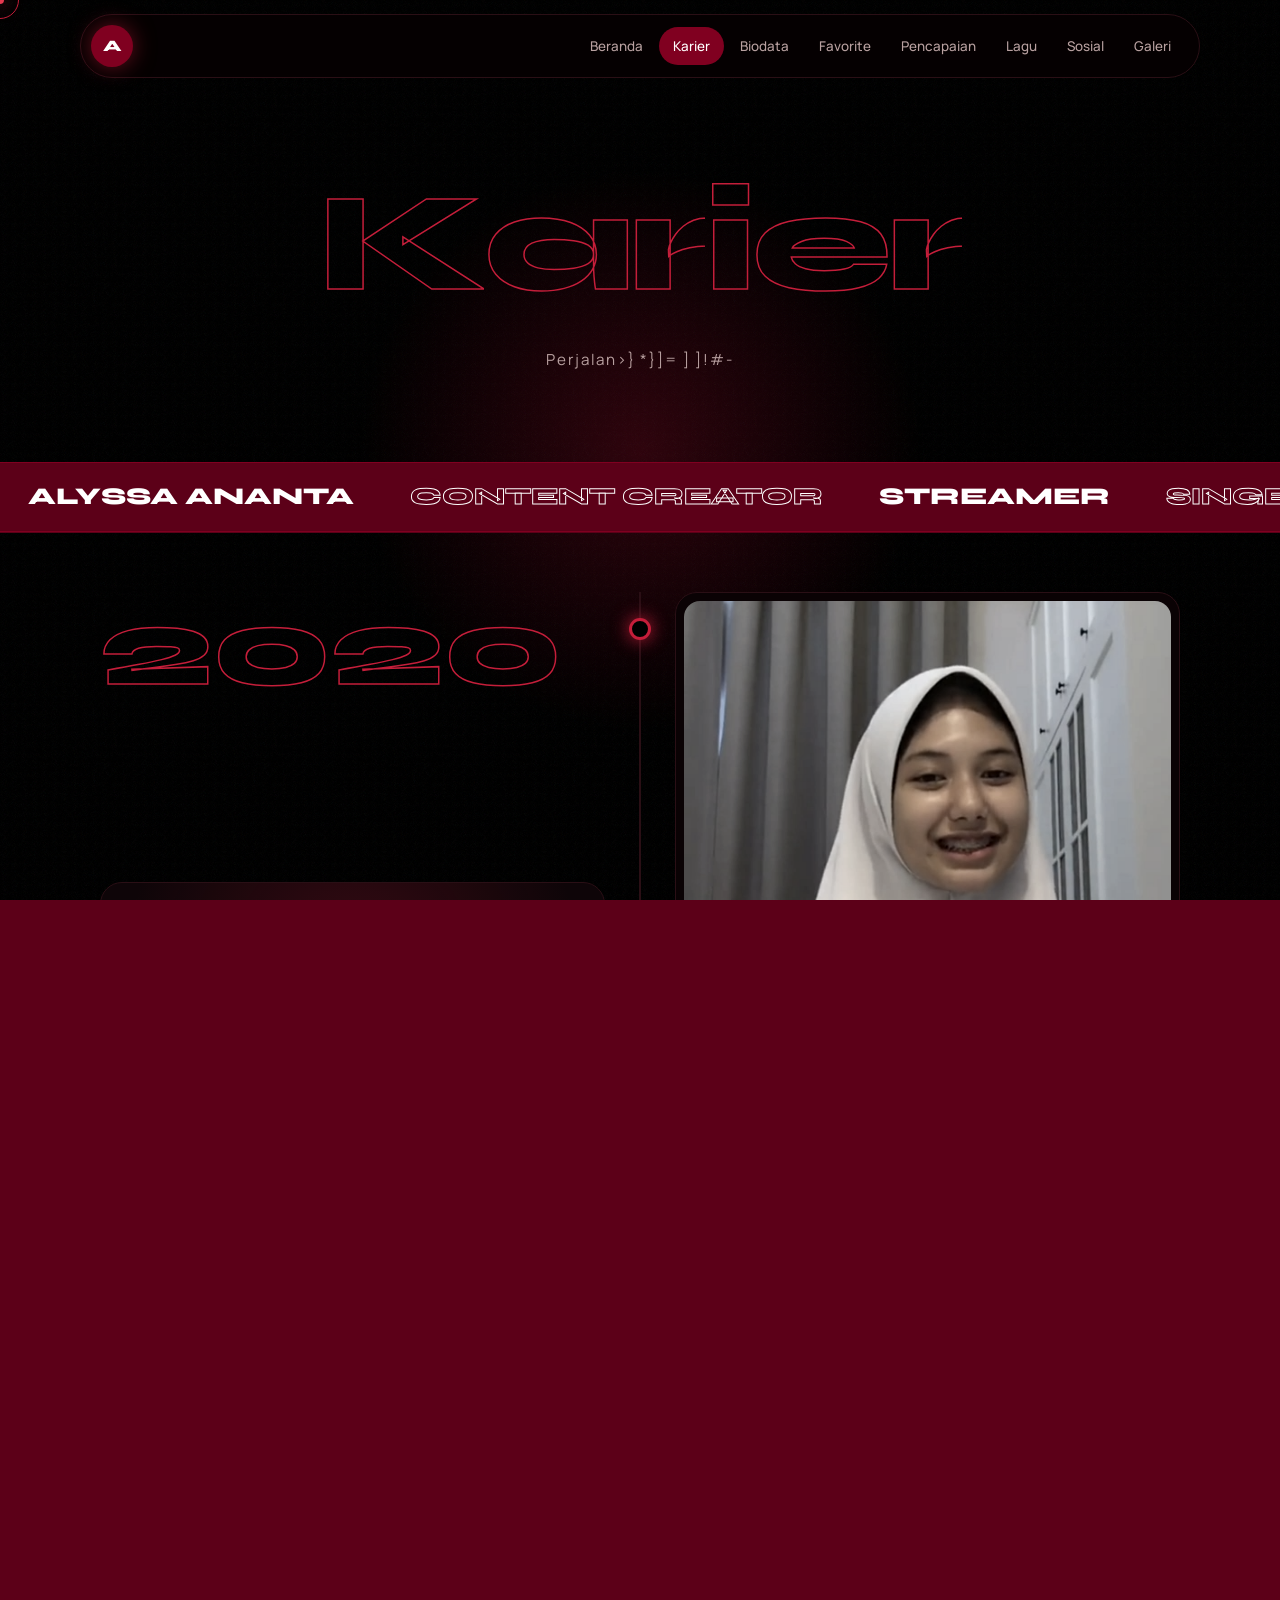
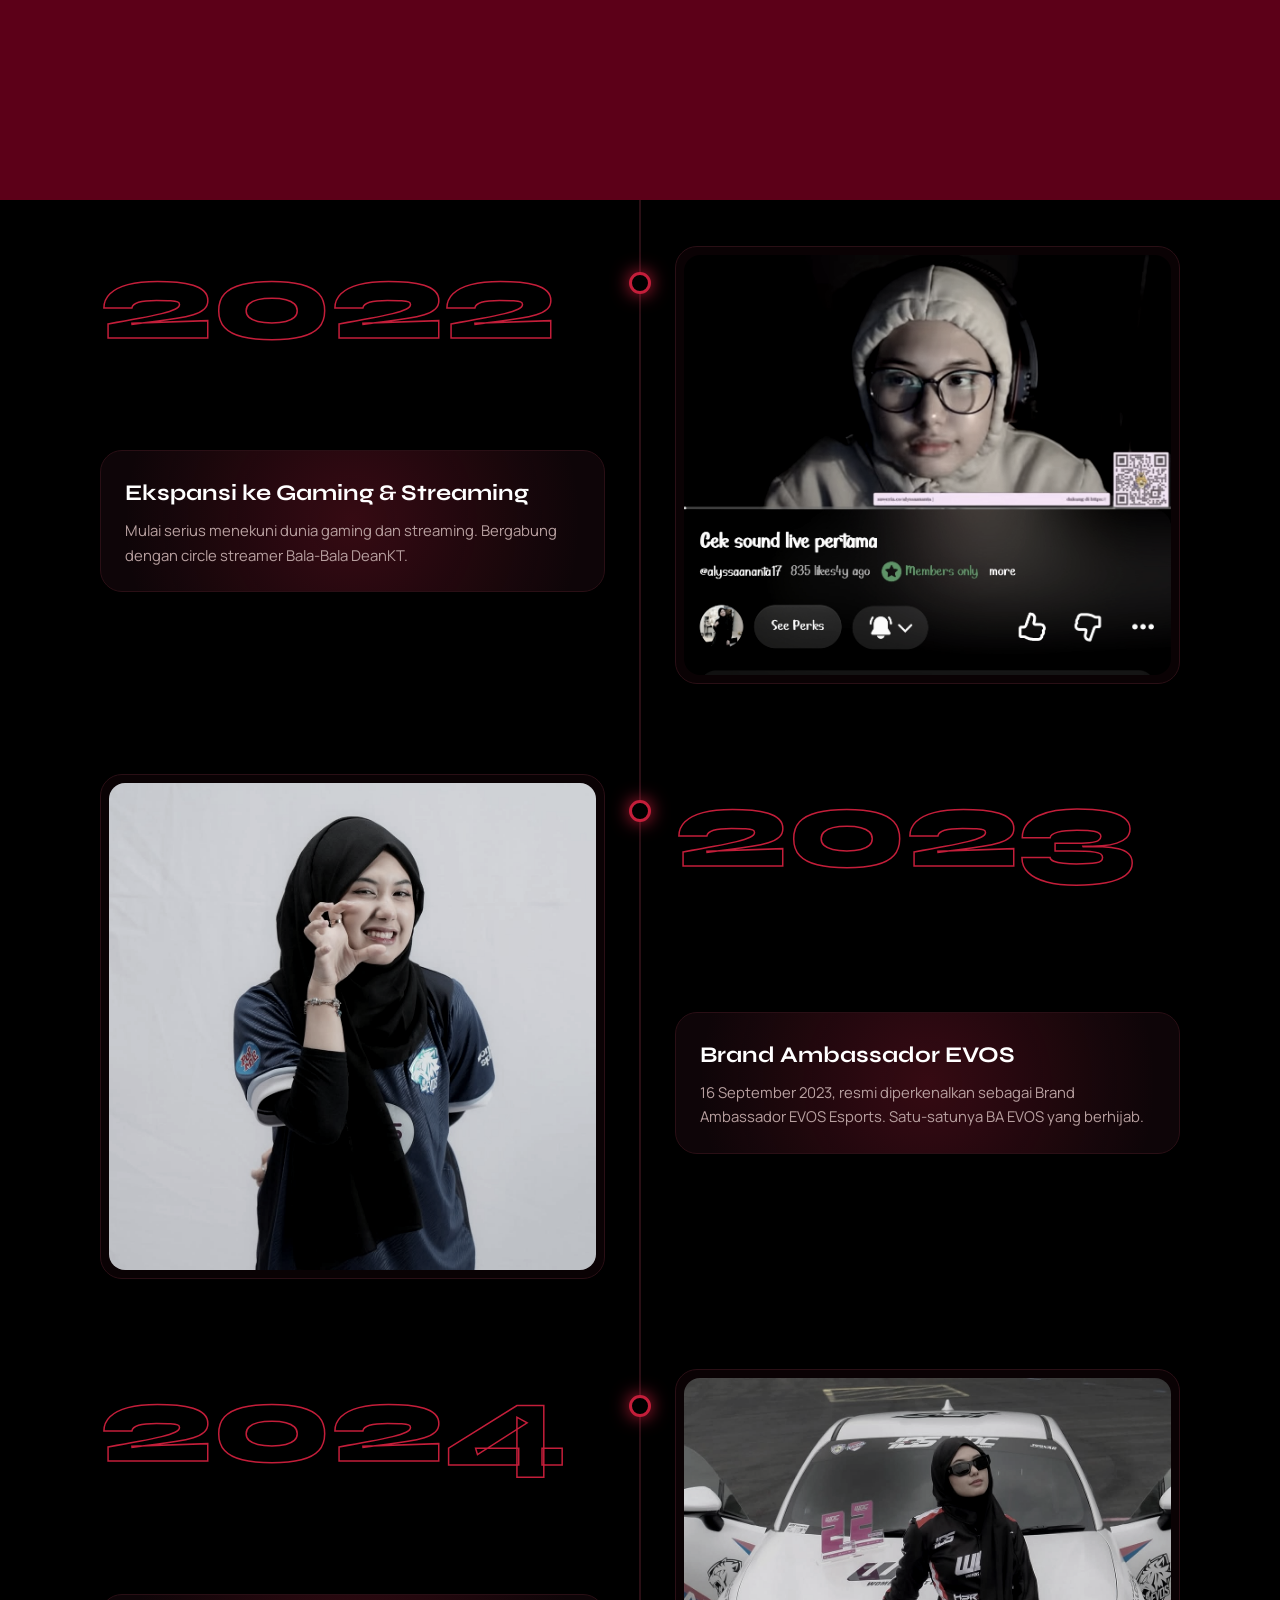
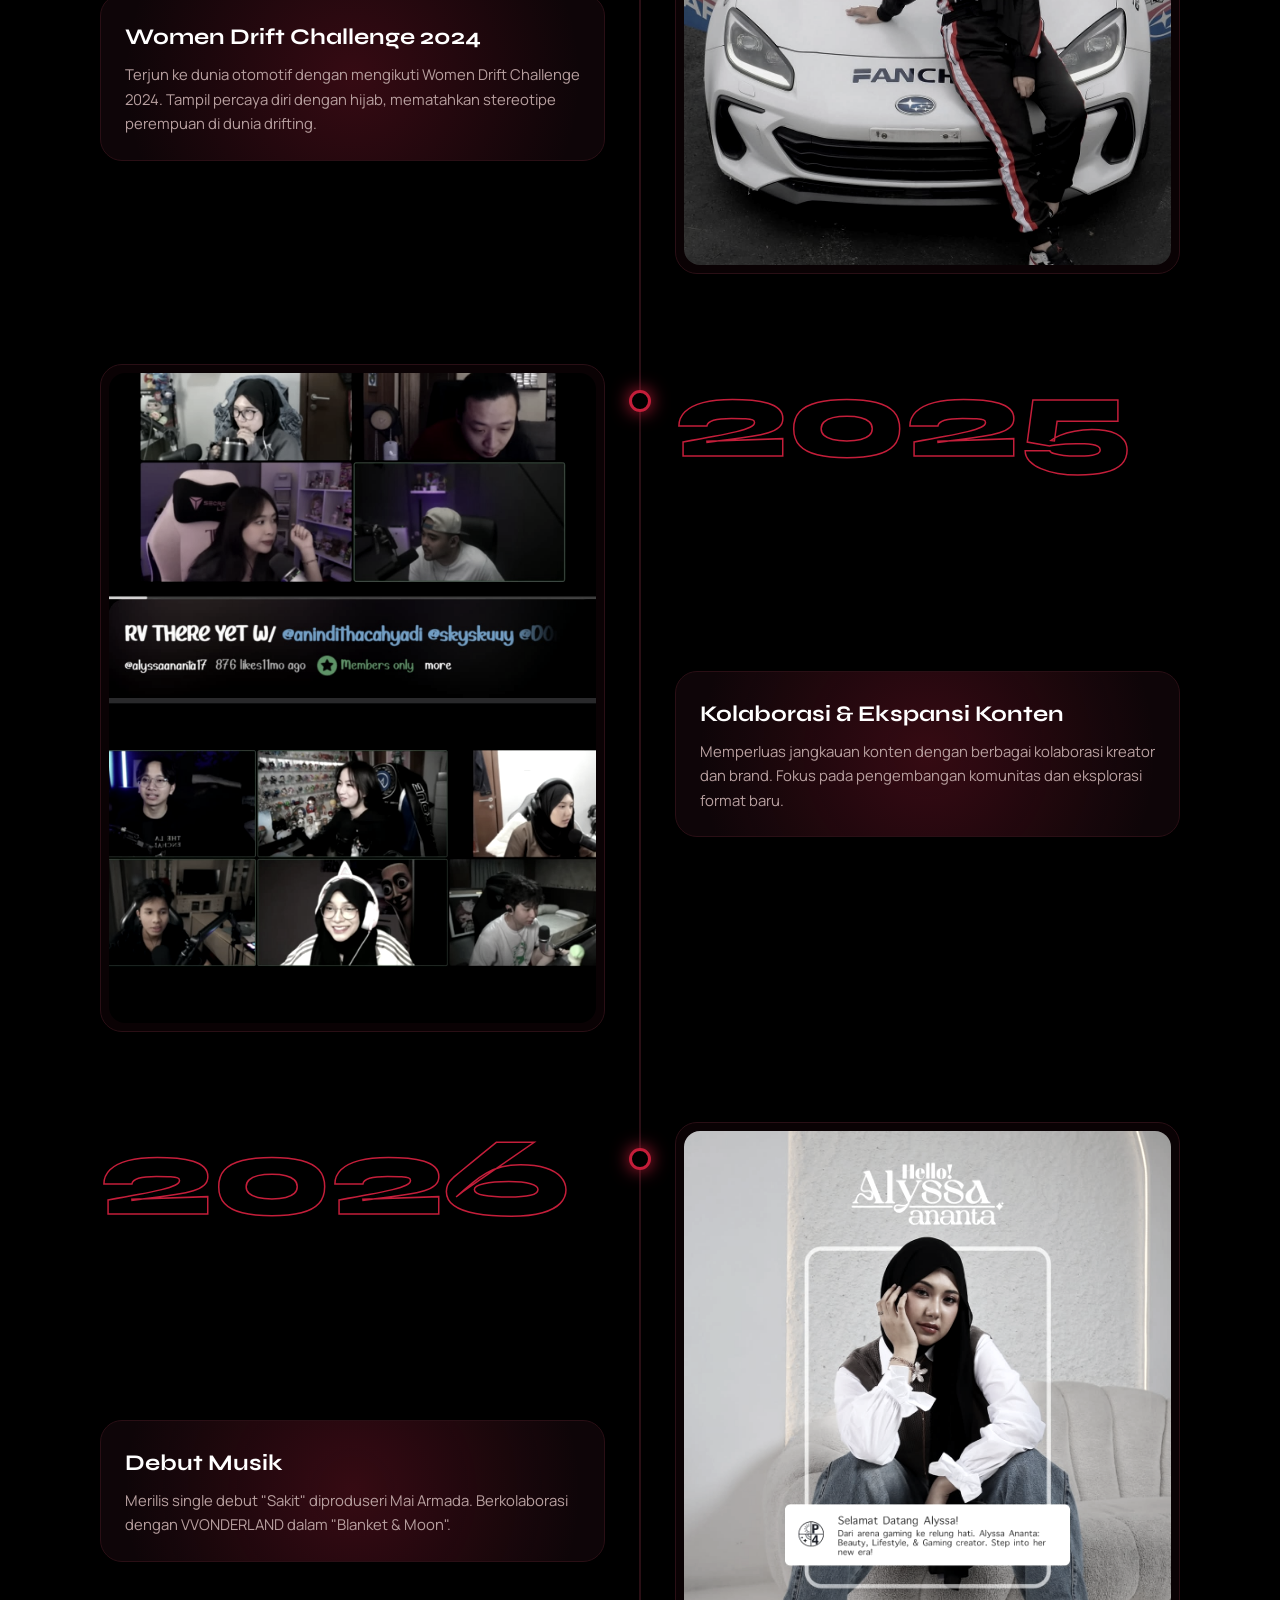
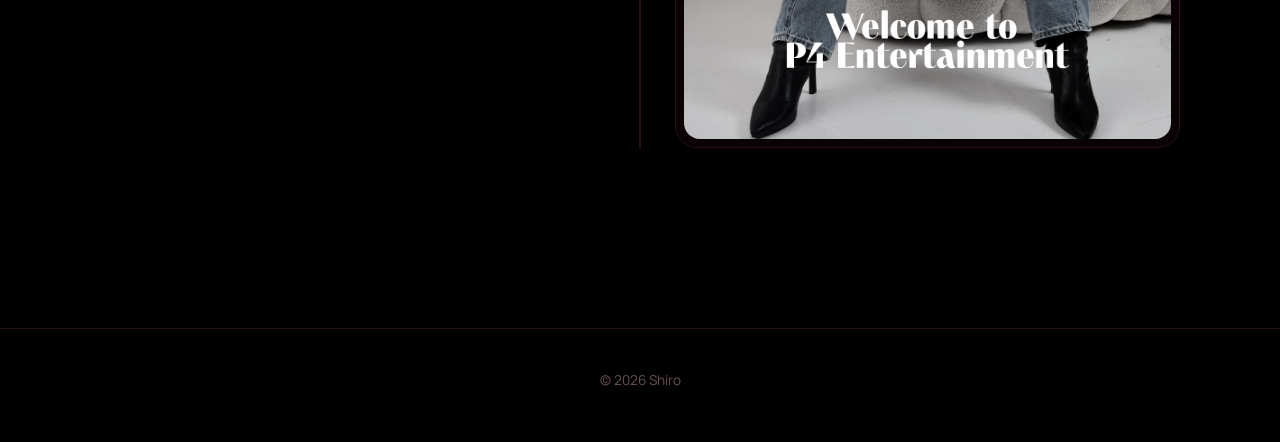
==== karier.html @ bc7cc901 "Add files via upload" ====
<!DOCTYPE html>
<html lang="id">
<head>
    <meta charset="UTF-8">
    <meta name="viewport" content="width=device-width, initial-scale=1.0, maximum-scale=5.0, viewport-fit=cover">
    <meta name="theme-color" content="#000000">
    <title>Karier — Alyssa Ananta</title>
    <link rel="stylesheet" href="style.css">
</head>
<body>

<div class="preloader" id="preloader">
    <div class="preloader-ring"></div>
    <div class="preloader-text">Karier</div>
</div>
<div class="scroll-progress" id="scrollProgress"></div>
<div class="cursor-dot" id="cursorDot"></div>
<div class="cursor-ring" id="cursorRing"></div>

<nav id="navbar">
    <a href="index.html" class="logo magnetic">A</a>
    <button class="menu-toggle" id="menuToggle" aria-label="Menu">
        <span></span><span></span><span></span>
    </button>
    <ul id="navMenu">
        <li><a href="index.html">Beranda</a></li>
        <li><a href="karier.html" class="active">Karier</a></li>
        <li><a href="biodata.html">Biodata</a></li>
        <li><a href="favorite.html">Favorite</a></li>
        <li><a href="pencapaian.html">Pencapaian</a></li>
        <li><a href="lagu.html">Lagu</a></li>
        <li><a href="sosmed.html">Sosial</a></li>
        <li><a href="galeri.html">Galeri</a></li>
    </ul>
</nav>

<section class="page-hero">
    <h1>Karier</h1>
    <p class="page-subtitle">Perjalanan 2020 — 2026</p>
</section>

<section class="karier">
    <div class="timeline">

        <div class="timeline-item">
            <div class="timeline-header">
                <div class="timeline-year">2020</div>
            </div>
            <div class="timeline-content">
                <h3>Pandemi & Awal Mula</h3>
                <p>Memulai perjalanan sebagai konten kreator di TikTok saat pandemi COVID-19. Konten relatable dan humoris viral, membuka jalan ke dunia hiburan digital.</p>
            </div>
            <div class="timeline-photo"><img src="foto/karier1.jpeg" alt="2020" loading="lazy"></div>
        </div>

        <div class="timeline-item">
            <div class="timeline-header">
                <div class="timeline-year">2021</div>
            </div>
            <div class="timeline-content">
                <h3>Konsistensi & Pertumbuhan</h3>
                <p>Fokus membangun konsistensi konten di TikTok dengan berbagai format baru. Followers terus bertumbuh pesat, mulai dikenal di komunitas gaming Indonesia.</p>
            </div>
            <div class="timeline-photo"><img src="foto/karier2.jpeg" alt="2021" loading="lazy"></div>
        </div>

        <div class="timeline-item">
            <div class="timeline-header">
                <div class="timeline-year">2022</div>
            </div>
            <div class="timeline-content">
                <h3>Ekspansi ke Gaming & Streaming</h3>
                <p>Mulai serius menekuni dunia gaming dan streaming. Bergabung dengan circle streamer Bala-Bala DeanKT.</p>
            </div>
            <div class="timeline-photo"><img src="foto/karier3.jpeg" alt="2022" loading="lazy"></div>
        </div>

        <div class="timeline-item">
            <div class="timeline-header">
                <div class="timeline-year">2023</div>
            </div>
            <div class="timeline-content">
                <h3>Brand Ambassador EVOS</h3>
                <p>16 September 2023, resmi diperkenalkan sebagai Brand Ambassador EVOS Esports. Satu-satunya BA EVOS yang berhijab.</p>
            </div>
            <div class="timeline-photo"><img src="foto/karier4.jpeg" alt="2023" loading="lazy"></div>
        </div>

        <div class="timeline-item">
            <div class="timeline-header">
                <div class="timeline-year">2024</div>
            </div>
            <div class="timeline-content">
                <h3>Women Drift Challenge 2024</h3>
                <p>Terjun ke dunia otomotif dengan mengikuti Women Drift Challenge 2024. Tampil percaya diri dengan hijab, mematahkan stereotipe perempuan di dunia drifting.</p>
            </div>
            <div class="timeline-photo"><img src="foto/karier5.jpeg" alt="Women Drift Challenge 2024" loading="lazy"></div>
        </div>

        <div class="timeline-item">
            <div class="timeline-header">
                <div class="timeline-year">2025</div>
            </div>
            <div class="timeline-content">
                <h3>Kolaborasi & Ekspansi Konten</h3>
                <p>Memperluas jangkauan konten dengan berbagai kolaborasi kreator dan brand. Fokus pada pengembangan komunitas dan eksplorasi format baru.</p>
            </div>
            <div class="timeline-photo"><img src="foto/karier6.jpeg" alt="2025" loading="lazy"></div>
        </div>

        <div class="timeline-item">
            <div class="timeline-header">
                <div class="timeline-year">2026</div>
            </div>
            <div class="timeline-content">
                <h3>Debut Musik</h3>
                <p>Merilis single debut "Sakit" diproduseri Mai Armada. Berkolaborasi dengan VVONDERLAND dalam "Blanket & Moon".</p>
            </div>
            <div class="timeline-photo"><img src="foto/karier7.jpeg" alt="2026" loading="lazy"></div>
        </div>

    </div>
</section>

<footer>© 2026 Shiro</footer>

<script>
    window.addEventListener('load', () => {
        setTimeout(() => document.getElementById('preloader').classList.add('hidden'), 1000);
    });

    const menuToggle = document.getElementById('menuToggle');
    const navMenu = document.getElementById('navMenu');
    menuToggle.addEventListener('click', () => {
        menuToggle.classList.toggle('active');
        navMenu.classList.toggle('active');
    });
    navMenu.querySelectorAll('a').forEach(link => {
        link.addEventListener('click', () => {
            menuToggle.classList.remove('active');
            navMenu.classList.remove('active');
        });
    });

    const isTouchDevice = 'ontouchstart' in window || navigator.maxTouchPoints > 0;

    if (!isTouchDevice) {
        const cursorDot = document.getElementById('cursorDot');
        const cursorRing = document.getElementById('cursorRing');
        let mouseX = 0, mouseY = 0, ringX = 0, ringY = 0;
        document.addEventListener('mousemove', e => {
            mouseX = e.clientX; mouseY = e.clientY;
            cursorDot.style.left = mouseX + 'px';
            cursorDot.style.top = mouseY + 'px';
        });
        (function animate() {
            ringX += (mouseX - ringX) * 0.15;
            ringY += (mouseY - ringY) * 0.15;
            cursorRing.style.left = ringX + 'px';
            cursorRing.style.top = ringY + 'px';
            requestAnimationFrame(animate);
        })();
        document.querySelectorAll('a, .timeline-item').forEach(el => {
            el.addEventListener('mouseenter', () => cursorRing.classList.add('hover'));
            el.addEventListener('mouseleave', () => cursorRing.classList.remove('hover'));
        });
    }

    window.addEventListener('scroll', () => {
        const p = (window.scrollY / (document.body.scrollHeight - window.innerHeight)) * 100;
        document.getElementById('scrollProgress').style.width = p + '%';
        const navbar = document.getElementById('navbar');
        if (window.scrollY > 80) navbar.classList.add('scrolled');
        else navbar.classList.remove('scrolled');
    }, { passive: true });

    const observer = new IntersectionObserver(entries => {
        entries.forEach(e => { if (e.isIntersecting) e.target.classList.add('visible'); });
    }, { threshold: 0.12, rootMargin: '0px 0px -50px 0px' });
    document.querySelectorAll('.timeline-item').forEach(el => observer.observe(el));

    if (!isTouchDevice) {
        document.querySelectorAll('.magnetic').forEach(el => {
            el.addEventListener('mousemove', e => {
                const r = el.getBoundingClientRect();
                el.style.transform = `translate(${(e.clientX-r.left-r.width/2)*0.3}px,${(e.clientY-r.top-r.height/2)*0.3}px)`;
            });
            el.addEventListener('mouseleave', () => el.style.transform = '');
        });
    }

    document.addEventListener('click', e => {
        if (e.target.closest('a') || isTouchDevice) return;
        for (let i = 0; i < 8; i++) {
            const dot = document.createElement('div');
            const colors = ['#c41e3a', '#800020', '#5c0018', '#e63950'];
            const color = colors[i % colors.length];
            dot.style.cssText = `position:fixed;left:${e.clientX}px;top:${e.clientY}px;width:6px;height:6px;background:${color};border-radius:50%;pointer-events:none;z-index:9998;transition:all 0.9s cubic-bezier(0.34,1.56,0.64,1);box-shadow:0 0 15px ${color};`;
            document.body.appendChild(dot);
            const angle = (Math.PI * 2 * i) / 8;
            const dist = 60 + Math.random() * 70;
            setTimeout(() => {
                dot.style.transform = `translate(${Math.cos(angle)*dist}px,${Math.sin(angle)*dist}px)`;
                dot.style.opacity = '0';
            }, 10);
            setTimeout(() => dot.remove(), 1000);
        }
    });
</script>

<script src="extra.js"></script>
</body>
</html>
---- style.css ----
@import url('https://fonts.googleapis.com/css2?family=Manrope:wght@400;500;700&family=Syne:wght@600;800&display=swap');
*{margin:0;padding:0;box-sizing:border-box;-webkit-tap-highlight-color:transparent}
:root{--bg:#000;--card:#0e0508;--line:#2a0f15;--m-deep:#5c0018;--m:#800020;--m-mid:#a81030;--m-br:#c41e3a;--m-lt:#e63950;--tx:#fff;--tx2:#b8a0a0;--tx3:#6b5050;--ease:cubic-bezier(.2,.8,.2,1);--disp:'Syne',sans-serif;--sc:0}
html{overflow-x:clip;scroll-behavior:smooth;-webkit-text-size-adjust:100%}
body{font-family:'Manrope',system-ui,sans-serif;background:var(--bg);color:var(--tx);line-height:1.65;overflow-x:hidden;min-height:100vh;-webkit-font-smoothing:antialiased}
body::after{content:'';position:fixed;inset:0;z-index:1;pointer-events:none;opacity:.07;background-image:url("data:image/svg+xml,%3Csvg xmlns='http://www.w3.org/2000/svg' width='160' height='160'%3E%3Cfilter id='n'%3E%3CfeTurbulence baseFrequency='.9'/%3E%3C/filter%3E%3Crect width='160' height='160' filter='url(%23n)'/%3E%3C/svg%3E")}
a{color:inherit;text-decoration:none}
img{display:block;max-width:100%}
section{position:relative;z-index:2}
::selection{background:var(--m-br);color:#fff}
.glow{position:fixed;top:0;left:0;width:620px;height:620px;margin:-310px 0 0 -310px;border-radius:50%;background:radial-gradient(circle,rgba(168,16,48,.28),transparent 65%);pointer-events:none;z-index:0;will-change:transform}
@media(hover:hover) and (pointer:fine){body,a,button{cursor:none}}
/* cursor */
.cursor-dot,.cursor-ring{position:fixed;top:0;left:0;pointer-events:none;border-radius:50%;transform:translate(-50%,-50%);z-index:10001}
.cursor-dot{width:8px;height:8px;background:var(--m-lt);box-shadow:0 0 18px var(--m-br)}
.cursor-ring{width:38px;height:38px;border:1px solid var(--m-br);transition:width .3s var(--ease),height .3s var(--ease),background .3s;z-index:10000}
.cursor-ring.hover{width:70px;height:70px;background:rgba(196,30,58,.18)}
@media(hover:none){.cursor-dot,.cursor-ring{display:none}}
.scroll-progress{position:fixed;top:0;left:0;height:3px;width:0;background:linear-gradient(90deg,var(--m-deep),var(--m-lt));z-index:10002;box-shadow:0 0 12px var(--m-br)}
/* preloader + curtain */
.preloader,.curtain{position:fixed;inset:0;background:#000;z-index:10003;display:flex;flex-direction:column;align-items:center;justify-content:center;gap:22px;transition:transform .9s var(--ease)}
.preloader.hidden{transform:translateY(-100%);pointer-events:none}
.preloader-ring{width:70px;height:70px;border-radius:50%;border:2px solid var(--line);border-top-color:var(--m-lt);animation:spin 1s linear infinite}
.preloader-text{font-family:var(--disp);font-size:clamp(2rem,8vw,4.5rem);font-weight:800;color:transparent;-webkit-text-stroke:1px var(--m-br);animation:pulse 1.2s ease-in-out infinite}
.curtain{transform:translateY(100%);z-index:10004;background:var(--m-deep)}
.curtain.go{transform:translateY(0)}
@keyframes spin{to{transform:rotate(360deg)}}
@keyframes pulse{50%{color:var(--m);-webkit-text-stroke-color:var(--m-lt)}}
/* nav */
#navbar{position:fixed;top:calc(14px + env(safe-area-inset-top));left:0;right:0;margin-inline:auto;width:min(1120px,94%);z-index:9000;display:flex;align-items:center;justify-content:space-between;padding:10px 14px 10px 10px;border-radius:999px;background:rgba(10,0,2,.55);backdrop-filter:blur(16px);-webkit-backdrop-filter:blur(16px);border:1px solid var(--line);transition:background .4s,border-color .4s,top .4s}
#navbar.scrolled{background:rgba(0,0,0,.85);border-color:var(--m);top:calc(8px + env(safe-area-inset-top))}
.logo{display:grid;place-items:center;width:42px;height:42px;border-radius:50%;background:var(--m);font-family:var(--disp);font-weight:800;box-shadow:0 0 22px rgba(196,30,58,.5);transition:background .3s}
.logo:hover{background:var(--m-br)}
#navMenu{display:flex;list-style:none;gap:2px}
#navMenu a{position:relative;display:block;padding:8px 14px;border-radius:999px;font-size:.84rem;font-weight:500;color:var(--tx2);transition:color .3s,background .3s}
#navMenu a:hover{color:#fff;background:rgba(128,0,32,.35)}
#navMenu a.active{color:#fff;background:var(--m)}
.menu-toggle{display:none;background:none;border:0;width:42px;height:42px;position:relative}
.menu-toggle span{position:absolute;left:10px;right:10px;height:2px;background:#fff;border-radius:2px;transition:.4s var(--ease)}
.menu-toggle span:nth-child(1){top:15px}.menu-toggle span:nth-child(2){top:20px}.menu-toggle span:nth-child(3){top:25px}
.menu-toggle.active span:nth-child(1){top:20px;rotate:45deg}.menu-toggle.active span:nth-child(2){opacity:0}.menu-toggle.active span:nth-child(3){top:20px;rotate:-45deg}
@media(max-width:1024px){#navbar,#navbar.scrolled{backdrop-filter:none;-webkit-backdrop-filter:none;background:rgba(0,0,0,.92)}.logo{position:relative;z-index:2}.menu-toggle{display:block;z-index:2}
#navMenu{position:fixed;inset:0;flex-direction:column;justify-content:center;align-items:center;gap:6px;background:#000;clip-path:circle(0 at calc(100% - 40px) 40px);transition:clip-path .8s var(--ease);z-index:1}
#navMenu.active{clip-path:circle(150% at calc(100% - 40px) 40px)}
#navMenu a{font-family:var(--disp);font-size:2rem;font-weight:800;padding:6px 24px;opacity:0;translate:0 30px;transition:opacity .5s,translate .6s var(--ease)}
#navMenu.active a{opacity:1;translate:0 0}
#navMenu.active li:nth-child(2) a{transition-delay:.1s}#navMenu.active li:nth-child(3) a{transition-delay:.15s}#navMenu.active li:nth-child(4) a{transition-delay:.2s}#navMenu.active li:nth-child(5) a{transition-delay:.25s}#navMenu.active li:nth-child(6) a{transition-delay:.3s}#navMenu.active li:nth-child(7) a{transition-delay:.35s}#navMenu.active li:nth-child(8) a{transition-delay:.4s}}
/* reveal system (JS adds .rv / .in) */
.rv{opacity:0;translate:0 44px;scale:.96;filter:blur(6px);transition:opacity .9s var(--ease),translate .9s var(--ease),scale .9s var(--ease),filter .9s;transition-delay:var(--d,0s)}
.rv.l{translate:-70px 0}.rv.r{translate:70px 0}
.rv.in{opacity:1;translate:0 0;scale:1;filter:none}
/* split letters */
.ch{display:inline-block;opacity:0;translate:0 105%;rotate:8deg;transition:opacity .7s,translate .9s var(--ease),rotate .9s var(--ease),color .3s,-webkit-text-stroke-color .3s;transition-delay:calc(var(--i)*.045s + .7s)}
.ch-on .ch{opacity:1;translate:0 0;rotate:0deg}
.ch-on .ch:hover{translate:0 -10px;rotate:-6deg;color:var(--m-lt);-webkit-text-stroke-color:var(--m-lt);transition-delay:0s}
.sp{display:inline-block;width:.3em}
.clip{display:inline-block;overflow:hidden;vertical-align:top;padding-bottom:.08em}
/* headings */
.page-hero,.fav-hero,.bio-hero{padding:170px 24px 60px;text-align:center}
.page-hero h1,.fav-hero h1,.bio-hero h1{font-family:var(--disp);font-weight:800;font-size:clamp(2rem,11vw,9.5rem);line-height:1.05;letter-spacing:-.03em;overflow-wrap:anywhere;color:transparent;-webkit-text-stroke:1.5px var(--m-br)}
.page-subtitle,.fav-subtitle,.bio-tagline{margin-top:18px;color:var(--tx2);letter-spacing:.12em;font-size:.95rem;min-height:1.6em}
/* ticker */
.ticker{position:relative;z-index:2;overflow:hidden;border-block:1px solid var(--m);background:var(--m-deep);padding:14px 0;margin:30px 0;transform:skewX(var(--sk,0deg))}
.ticker-in{display:flex;width:max-content;animation:tick 28s linear infinite}
.ticker span{font-family:var(--disp);font-weight:800;font-size:1.5rem;padding:0 28px;white-space:nowrap}
.ticker span:nth-child(even){color:transparent;-webkit-text-stroke:1px #fff}
@keyframes tick{to{transform:translateX(-50%)}}
/* home hero */
.hero{min-height:100vh;min-height:100svh;display:grid;grid-template-columns:1.15fr .85fr;align-items:center;gap:40px;padding:130px 6vw 60px}
.particles{position:absolute;inset:0;overflow:hidden;pointer-events:none}
.particle{position:absolute;background:var(--m-lt);border-radius:50%;box-shadow:0 0 10px var(--m-br);animation:rise linear infinite}
@keyframes rise{from{translate:0 0;opacity:0}15%{opacity:.9}to{translate:30px -110vh;opacity:0}}
.hero-badge{display:inline-flex;align-items:center;gap:10px;padding:8px 16px;border:1px solid var(--m);border-radius:999px;font-size:.8rem;color:var(--tx2);background:rgba(128,0,32,.18)}
.dot{width:8px;height:8px;border-radius:50%;background:var(--m-lt);animation:ping 1.6s infinite}
@keyframes ping{0%{box-shadow:0 0 0 0 rgba(230,57,80,.7)}100%{box-shadow:0 0 0 12px transparent}}
.hero h1{margin:22px 0 14px;font-family:var(--disp);font-weight:800;line-height:.88;letter-spacing:-.04em}
.hero h1 .name,.hero h1 .surname{display:block;font-size:clamp(2.6rem,12vw,9rem)}
.hero h1 .name{color:#fff}
.hero h1 .surname{color:transparent;-webkit-text-stroke:2px var(--m-br)}
.hero-subtitle{color:var(--m-lt);font-weight:700;letter-spacing:.06em;min-height:1.6em}
.hero-desc{max-width:520px;margin:14px 0 28px;color:var(--tx2)}
.hero-cta{display:flex;flex-wrap:wrap;gap:14px}
.btn,.platform-cta,.lagu-btn{position:relative;overflow:hidden;display:inline-flex;align-items:center;gap:10px;padding:14px 28px;border-radius:999px;font-weight:700;font-size:.92rem;border:1px solid var(--m-br);transition:background .4s,color .4s,box-shadow .4s}
.btn-primary,.platform-cta{background:var(--m);box-shadow:0 8px 30px rgba(128,0,32,.5)}
.btn-primary:hover,.platform-cta:hover{background:var(--m-br);box-shadow:0 10px 44px rgba(196,30,58,.7)}
.btn-outline:hover{background:var(--m-deep)}
.arrow{transition:translate .3s}.btn:hover .arrow{translate:6px 0}
.rip{position:absolute;border-radius:50%;background:rgba(255,255,255,.35);translate:-50% -50%;width:10px;height:10px;animation:rip .7s ease-out forwards;pointer-events:none}
@keyframes rip{to{width:340px;height:340px;opacity:0}}
.hero-stats{display:flex;gap:34px;margin-top:40px}
.hero-stat .num,.stat-box .num{font-family:var(--disp);font-weight:800;font-size:2rem;line-height:1.1}
.lbl{font-size:.78rem;color:var(--tx3)}
.hero-photo-side{display:grid;place-items:center}
.hero-photo-wrapper,.bio-photo-wrapper{position:relative;width:min(380px,80%);aspect-ratio:4/5;transition:transform .2s}
.hero-photo-wrapper::before,.bio-photo-wrapper::before{content:'';position:absolute;inset:-5px;border-radius:999px 999px 28px 28px;background:conic-gradient(from 0deg,var(--m-deep),var(--m-lt),#000,var(--m),var(--m-deep));animation:spin 6s linear infinite;filter:blur(1px);z-index:-1}
.hero-photo,.bio-photo{width:100%;height:100%;object-fit:cover;border-radius:999px 999px 24px 24px;border:4px solid #000;transition:filter .5s,scale .6s var(--ease)}
.hero-photo:hover,.bio-photo:hover{scale:1.03;filter:saturate(1.2) contrast(1.05)}
.bio-photo-wrapper{margin:0 auto 30px;width:min(260px,70%)}
@media(max-width:860px){.hero{grid-template-columns:1fr;padding-top:120px}.hero-photo-side{order:-1}}
/* quick links */
.quick-links-section{padding:90px 6vw}
.section-title{font-family:var(--disp);font-size:clamp(2.2rem,6vw,4rem);font-weight:800;margin-bottom:34px}
.quick-links-grid{display:grid;grid-template-columns:repeat(auto-fit,minmax(240px,1fr));gap:18px}
.quick-link,.bio-simple-card,.pencapaian-card,.lagu-card,.timeline-content,.fav-item,.stat-box,.platform-section{--mx:50%;--my:50%;background:radial-gradient(380px circle at var(--mx) var(--my),rgba(196,30,58,.22),transparent 60%),var(--card);border:1px solid var(--line);border-radius:22px;transition:border-color .4s,box-shadow .4s,translate .4s var(--ease)}
.quick-link:hover,.pencapaian-card:hover,.lagu-card:hover,.timeline-content:hover,.fav-item:hover,.stat-box:hover{border-color:var(--m-br);box-shadow:0 18px 50px rgba(128,0,32,.35)}
.quick-link{position:relative;display:block;padding:30px 26px;overflow:hidden}
.quick-link-icon{font-size:2rem;display:inline-block;transition:transform .5s var(--ease)}
.quick-link:hover .quick-link-icon{transform:scale(1.35) rotate(-12deg)}
.quick-link-title{font-family:var(--disp);font-weight:800;font-size:1.5rem;margin-top:12px}
.quick-link-desc{color:var(--tx2);font-size:.9rem}
.quick-link-arrow{position:absolute;right:22px;bottom:18px;font-size:1.5rem;color:var(--m-lt);opacity:0;translate:-14px 0;transition:.4s var(--ease)}
.quick-link:hover .quick-link-arrow{opacity:1;translate:0 0}
/* timeline */
.karier,.fav-section,.bio-section,.pencapaian,.galeri,.lagu-hero{padding:30px 6vw 90px}
.timeline{position:relative;max-width:1080px;margin:0 auto}
.timeline::before,.timeline::after{content:'';position:absolute;left:50%;top:0;width:2px;translate:-50% 0}
.timeline::before{bottom:0;background:var(--line)}
.timeline::after{height:calc(var(--tl,0)*100%);background:linear-gradient(var(--m-deep),var(--m-lt));box-shadow:0 0 14px var(--m-br)}
.timeline-item{position:relative;display:grid;grid-template-columns:1fr 1fr;grid-template-areas:"head photo" "body photo";column-gap:70px;align-items:start;margin-bottom:90px}
.timeline-item:nth-child(even){grid-template-areas:"photo head" "photo body"}
.timeline-item::before{content:'';position:absolute;left:50%;top:26px;width:16px;height:16px;border-radius:50%;translate:-50% 0;background:#000;border:3px solid var(--m-br);box-shadow:0 0 18px var(--m-br);z-index:2}
.timeline-header{grid-area:head}.timeline-content{grid-area:body;padding:24px}.timeline-photo{grid-area:photo;align-self:center}
.timeline-year{font-family:var(--disp);font-weight:800;font-size:clamp(4rem,9vw,7rem);line-height:1;color:transparent;-webkit-text-stroke:1.5px var(--m-br);transition:color .5s}
.timeline-item:hover .timeline-year{color:var(--m)}
.timeline-content h3{font-family:var(--disp);font-size:1.4rem;margin-bottom:6px}
.timeline-content p{color:var(--tx2);font-size:.93rem}
.timeline-photo{position:relative;overflow:hidden;border-radius:22px;border:1px solid var(--line);background:#0a0204;display:grid;place-items:center;padding:8px}
.timeline-photo::after{content:'⤢';position:absolute;right:14px;bottom:14px;width:38px;height:38px;display:grid;place-items:center;border-radius:50%;background:var(--m);opacity:0;scale:.4;transition:.4s var(--ease)}
.timeline-photo:hover::after,.timeline-photo:focus-visible::after{opacity:1;scale:1}
.timeline-photo:focus-visible{outline:2px solid var(--m-lt)}
.timeline-photo img{width:100%;height:auto;max-height:80vh;object-fit:contain;border-radius:16px;transition:scale .8s var(--ease),filter .6s;filter:grayscale(.6) contrast(1.1)}
.timeline-photo:hover img{scale:1.04;filter:none}
@media(hover:none){.timeline-photo{cursor:pointer}}
@media(hover:hover){.timeline-photo{cursor:none}}
@media(max-width:760px){.timeline::before,.timeline::after{left:12px}.timeline-item::before{left:12px}
.timeline-item,.timeline-item:nth-child(even){grid-template-columns:1fr;grid-template-areas:"head" "body" "photo";padding-left:40px;row-gap:14px}}
/* biodata */
.bio-simple-card{max-width:820px;margin:0 auto;display:grid;grid-template-columns:1fr 1fr;padding:12px;gap:4px}
.bio-item{position:relative;overflow:hidden;padding:16px 18px;border-radius:14px;transition:background .4s}
.bio-item::before{content:'';position:absolute;left:0;top:0;bottom:0;width:3px;background:var(--m-br);scale:1 0;transform-origin:top;transition:scale .4s var(--ease)}
.bio-item:hover{background:rgba(128,0,32,.25)}.bio-item:hover::before{scale:1 1}
.bio-item-label{font-size:.76rem;color:var(--tx3)}.bio-item-value{font-weight:700}
.bio-quote{max-width:820px;margin:60px auto 0;text-align:center;font-family:var(--disp);font-size:clamp(1.4rem,3.4vw,2.3rem);font-weight:600;line-height:1.3}
.bio-quote .author{margin-top:14px;font-family:'Manrope';font-size:.95rem;color:var(--m-lt)}
@media(max-width:640px){.bio-simple-card{grid-template-columns:1fr}}
/* favorite */
.fav-category-block{max-width:1100px;margin:0 auto 70px}
.fav-category-header{display:flex;align-items:center;gap:16px;margin-bottom:22px}
.fav-cat-icon{display:grid;place-items:center;width:58px;height:58px;border-radius:18px;background:var(--m-deep);font-size:1.6rem;animation:bob 3s ease-in-out infinite}
@keyframes bob{50%{translate:0 -7px;rotate:-6deg}}
.fav-cat-title{font-family:var(--disp);font-size:clamp(1.6rem,4vw,2.6rem);font-weight:800}
.fav-items-grid{display:grid;grid-template-columns:repeat(auto-fill,minmax(210px,1fr));gap:16px}
.fav-item{position:relative;overflow:hidden}
.fav-item-number{position:absolute;top:10px;left:14px;z-index:2;font-family:var(--disp);font-weight:800;font-size:2.2rem;color:transparent;-webkit-text-stroke:1px #fff}
.fav-item-image{overflow:hidden;aspect-ratio:1}
.fav-item-image img{width:100%;height:100%;object-fit:cover;transition:scale .8s var(--ease),filter .5s;filter:brightness(.8)}
.fav-item:hover .fav-item-image img{scale:1.15;rotate:2deg;filter:brightness(1)}
.fav-item-label{padding:14px 16px}.fav-item-name{font-weight:700}.fav-item-sub{font-size:.82rem;color:var(--tx2)}
/* pencapaian */
.pencapaian-section{max-width:1100px;margin:0 auto}
.pencapaian-group{margin-bottom:64px}
.pencapaian-group-title{font-family:var(--disp);font-weight:800;font-size:1.7rem;margin-bottom:18px;display:flex;align-items:center;gap:16px}
.pencapaian-group-title::after{content:'';flex:1;height:1px;background:linear-gradient(90deg,var(--m),transparent)}
.pencapaian-grid{display:grid;grid-template-columns:repeat(4,1fr);gap:16px}
.pencapaian-card{padding:26px;transform-style:preserve-3d}.span-2{grid-column:span 2}.span-3{grid-column:span 3}.span-4{grid-column:span 4}
.pencapaian-icon{font-size:1.6rem}
.pencapaian-number{font-family:var(--disp);font-weight:800;font-size:clamp(2.6rem,6vw,4.4rem);line-height:1.1;color:transparent;-webkit-text-stroke:1.5px var(--m-lt);transition:color .4s}
.pencapaian-card:hover .pencapaian-number{color:var(--m-br)}
.pencapaian-label{font-weight:700}.pencapaian-desc{color:var(--tx2);font-size:.88rem;margin-top:6px}
@media(max-width:820px){.pencapaian-grid{grid-template-columns:1fr 1fr}.span-3,.span-4{grid-column:span 2}}
@media(max-width:520px){.pencapaian-grid{grid-template-columns:1fr}.span-2,.span-3,.span-4{grid-column:auto}}
/* lagu */
.lagu-list{max-width:980px;margin:0 auto;display:grid;gap:26px}
.lagu-card{display:grid;grid-template-columns:240px 1fr;gap:34px;align-items:center;padding:24px}
.lagu-cover{position:relative;aspect-ratio:1}
.lagu-cover::before{content:'';position:absolute;inset:6%;border-radius:50%;background:repeating-radial-gradient(#000 0 3px,#1a0509 4px 5px),#000;border:2px solid var(--m);transition:translate .7s var(--ease);animation:spin 3s linear infinite;animation-play-state:paused}
.lagu-card:hover .lagu-cover::before{translate:34% 0;animation-play-state:running}
.lagu-cover img{position:relative;width:100%;height:100%;object-fit:cover;border-radius:16px;box-shadow:0 14px 40px rgba(0,0,0,.7)}
.lagu-detail h3{font-family:var(--disp);font-size:clamp(2rem,5vw,3.2rem);font-weight:800;line-height:1.05}
.meta{color:var(--m-lt);font-size:.82rem;margin:8px 0 10px}.lagu-detail p{color:var(--tx2)}
.lagu-btn{margin-top:18px;background:var(--m);padding:11px 22px}.lagu-card:hover .lagu-btn{background:var(--m-br)}
@media(max-width:700px){.lagu-card{grid-template-columns:1fr;gap:26px}.lagu-cover{width:70%;margin:0 auto}}
/* sosmed */
.quick-nav{position:sticky;top:78px;z-index:50;display:flex;justify-content:center;gap:10px;flex-wrap:wrap;padding:130px 16px 10px;margin-top:-90px;pointer-events:none}
.quick-nav a{pointer-events:auto;display:inline-flex;align-items:center;gap:8px;padding:9px 18px;border-radius:999px;background:rgba(10,0,2,.7);backdrop-filter:blur(10px);border:1px solid var(--line);font-size:.85rem;font-weight:700;transition:.3s}
.quick-nav a:hover{background:var(--m);border-color:var(--m-br);translate:0 -3px}
.quick-nav svg{width:16px;height:16px}
.sosmed-hub{padding:20px 6vw 90px;max-width:1180px;margin:0 auto}
.platform-section{padding:34px;margin-bottom:40px;position:relative;z-index:2}
.platform-header{display:flex;align-items:center;gap:16px;margin-bottom:26px}
.platform-logo{display:grid;place-items:center;width:58px;height:58px;border-radius:18px;background:var(--m);transition:rotate .6s var(--ease)}
.platform-logo:hover{rotate:360deg}
.platform-logo svg{width:28px;height:28px;fill:#fff}
.platform-logo.tiktok{background:var(--m-deep)}.platform-logo.youtube{background:var(--m-mid)}
.platform-title h2{font-family:var(--disp);font-size:2rem;font-weight:800;line-height:1.1}.handle{color:var(--m-lt);font-size:.88rem}
.platform-content{display:grid;grid-template-columns:1fr 1fr;gap:34px;align-items:center}
.platform-content.reverse .platform-image{order:2}
.platform-image{overflow:hidden;border-radius:20px;border:1px solid var(--m)}
.platform-image img{width:100%;aspect-ratio:4/3;object-fit:cover;transition:scale .8s var(--ease)}.platform-image:hover img{scale:1.08}
.platform-info p{color:var(--tx2)}
.platform-stats{display:flex;gap:14px;margin:22px 0}
.stat-box{padding:16px 22px}
.platform-cta{padding:13px 26px}
@media(max-width:780px){.platform-content{grid-template-columns:1fr}.platform-content.reverse .platform-image{order:0}.quick-nav{position:static;margin:0}}
/* galeri */
.galeri-grid{max-width:1180px;margin:0 auto;columns:3 260px;column-gap:16px}
.gallery-item{break-inside:avoid;margin-bottom:16px;overflow:hidden;border-radius:20px;border:1px solid var(--line);position:relative}
.gallery-item::after{content:'⤢';position:absolute;right:14px;bottom:12px;width:38px;height:38px;display:grid;place-items:center;border-radius:50%;background:var(--m);opacity:0;scale:.4;transition:.4s var(--ease)}
.gallery-item:hover::after{opacity:1;scale:1}
.gallery-item img{width:100%;transition:scale .9s var(--ease),filter .5s;filter:grayscale(.7) brightness(.85)}
.gallery-item:hover img{scale:1.1;filter:none}
.lightbox{position:fixed;inset:0;z-index:10005;display:grid;place-items:center;background:rgba(0,0,0,.94);backdrop-filter:blur(8px);opacity:0;visibility:hidden;transition:.4s}
.lightbox.active{opacity:1;visibility:visible}
.lightbox img{max-width:90vw;max-height:86vh;border-radius:18px;border:1px solid var(--m);scale:.7;transition:scale .6s var(--ease)}
.lightbox.active img{scale:1}
.lightbox-close{position:absolute;top:22px;right:22px;width:48px;height:48px;border-radius:50%;border:1px solid var(--m-br);background:var(--m-deep);color:#fff;font-size:1.1rem;transition:rotate .4s}
.lightbox-close:hover{rotate:90deg;background:var(--m-br)}
footer{position:relative;z-index:2;text-align:center;padding:40px 20px 50px;color:var(--tx3);font-size:.85rem;border-top:1px solid var(--line)}
@media(prefers-reduced-motion:reduce){*,*::before,*::after{animation-duration:.01s!important;transition-duration:.01s!important}.rv,.ch{opacity:1;translate:none;filter:none}}

/* ===== RESPONSIVE: semua device ===== */
body{overflow-x:clip}
.lightbox-close{top:calc(18px + env(safe-area-inset-top));right:calc(18px + env(safe-area-inset-right))}
footer{padding-bottom:calc(50px + env(safe-area-inset-bottom))}
@media(min-width:1800px){html{font-size:118%}.hero{max-width:1800px;margin:0 auto}}
@media(max-width:1024px){.hero{gap:24px}.sosmed-hub,.karier,.pencapaian{padding-inline:5vw}}
@media(max-width:640px){
 .page-hero,.fav-hero,.bio-hero{padding:130px 16px 36px}
 .hero{padding:110px 20px 40px}
 .hero-stats{gap:22px;flex-wrap:wrap}
 .hero-cta .btn{flex:1 1 100%;justify-content:center}
 .hero-desc{font-size:.95rem}
 .quick-links-section,.karier,.fav-section,.bio-section,.pencapaian,.galeri,.lagu-hero,.sosmed-hub{padding-inline:16px}
 .quick-links-section{padding-block:60px}
 .quick-links-grid{grid-template-columns:1fr 1fr;gap:12px}
 .quick-link{padding:20px 16px}.quick-link-title{font-size:1.15rem}.quick-link-desc{font-size:.8rem}
 .ticker{margin:18px 0;padding:10px 0}.ticker span{font-size:1.05rem;padding:0 18px}
 .fav-items-grid{grid-template-columns:repeat(2,1fr);gap:12px}
 .fav-category-block{margin-bottom:46px}.fav-item-number{font-size:1.6rem}
 .fav-item-label{padding:10px 12px}
 .platform-section{padding:20px;border-radius:18px}.platform-title h2{font-size:1.5rem}
 .platform-stats{flex-wrap:wrap}.platform-cta{width:100%;justify-content:center}
 .quick-nav{padding-top:110px}
 .lagu-card{padding:18px}.lagu-cover{width:80%}
 .galeri-grid{columns:2;column-gap:10px}.gallery-item{margin-bottom:10px;border-radius:14px}
 .timeline-item{margin-bottom:56px}.timeline-content{padding:18px}
 .bio-quote{margin-top:40px}
 .lightbox img{max-width:96vw}
 .glow{width:360px;height:360px;margin:-180px 0 0 -180px}
}
@media(max-width:360px){.quick-links-grid{grid-template-columns:1fr}.fav-items-grid{grid-template-columns:1fr 1fr;gap:8px}.pencapaian-card{padding:18px}}
@media(max-height:480px) and (orientation:landscape){.hero{min-height:auto;padding-top:96px}.page-hero,.fav-hero,.bio-hero{padding-top:100px}#navMenu{flex-direction:row;flex-wrap:wrap;gap:2px;padding:70px 20px 20px}#navMenu a{font-size:1.1rem}}
/* touch: tanpa hover, tampilkan petunjuk interaksi selalu */
@media(hover:none){
 .quick-link-arrow{opacity:1;translate:0 0}
 .gallery-item::after,.timeline-photo::after{opacity:.9;scale:1}
 .gallery-item img,.timeline-photo img,.fav-item-image img{filter:none}
 .lagu-cover::before{translate:28% 0}
 .ch{transition-delay:calc(var(--i)*.03s + .4s)}
}
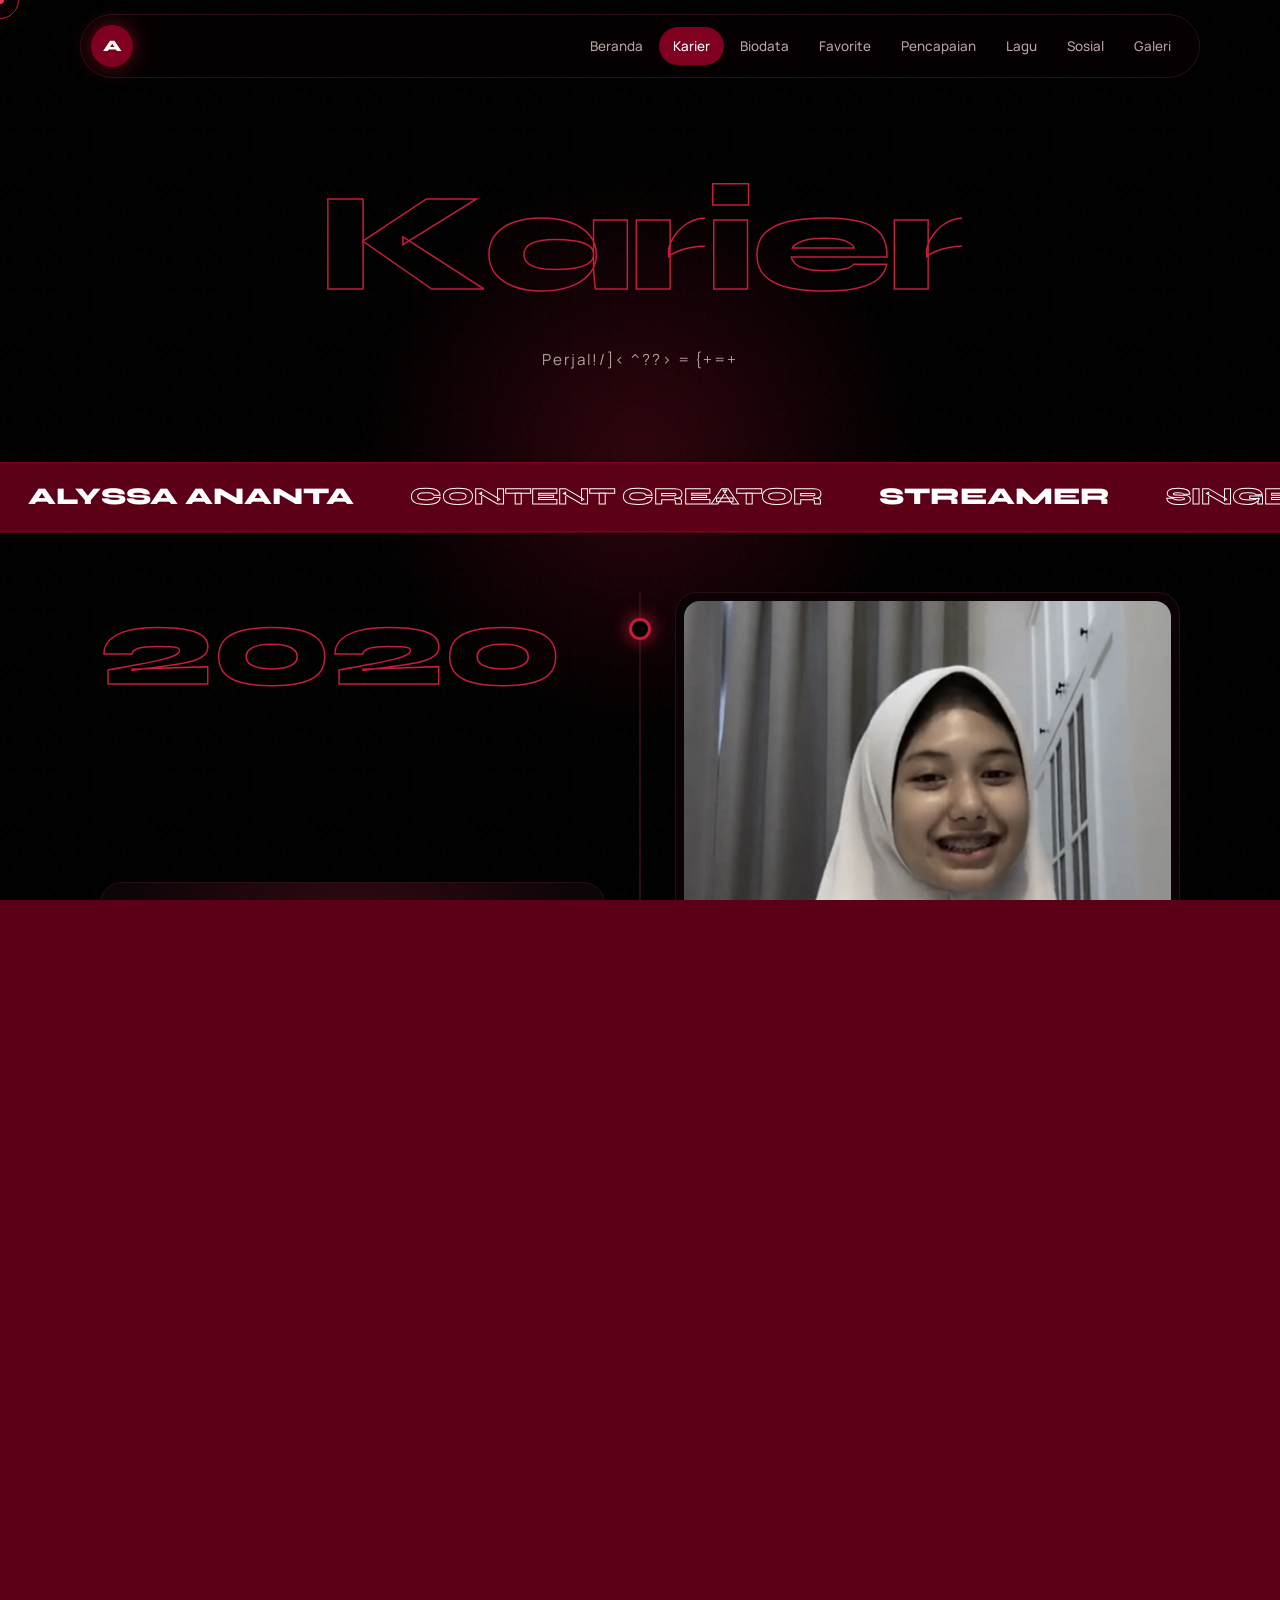
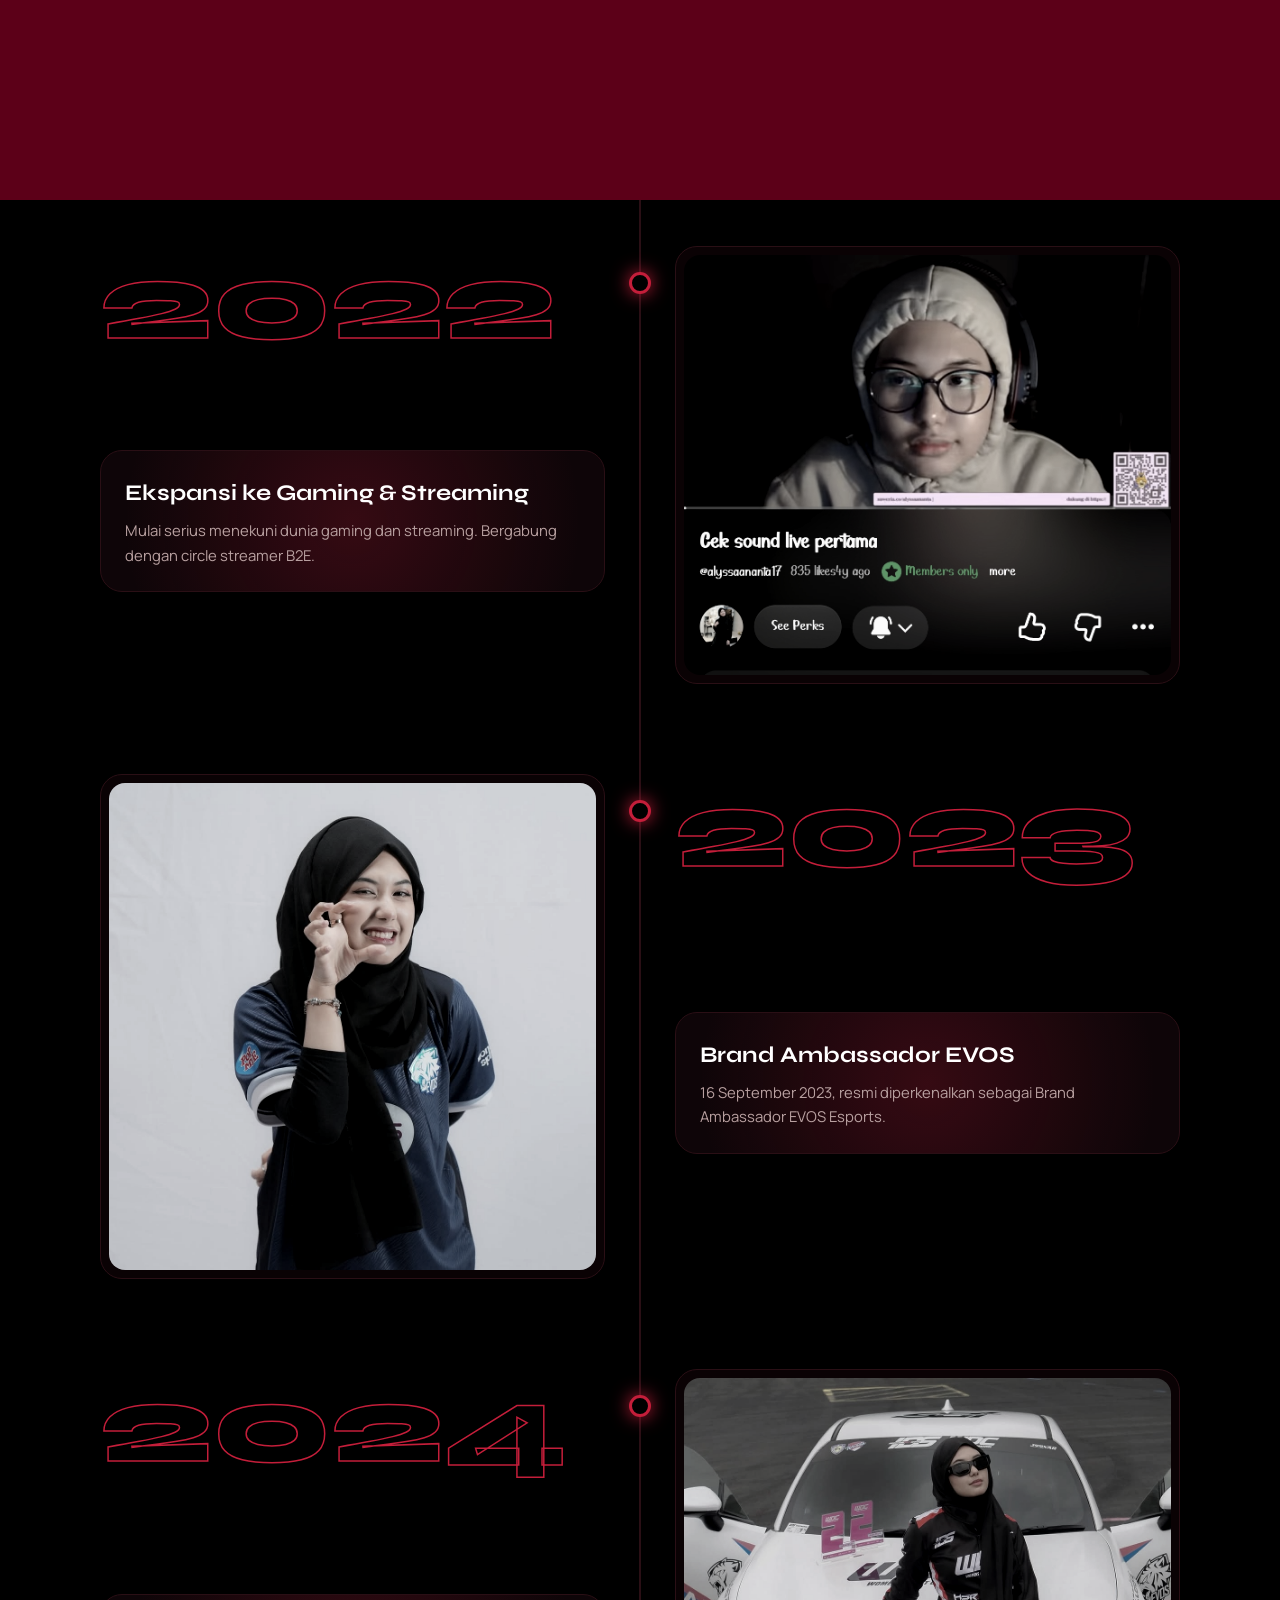
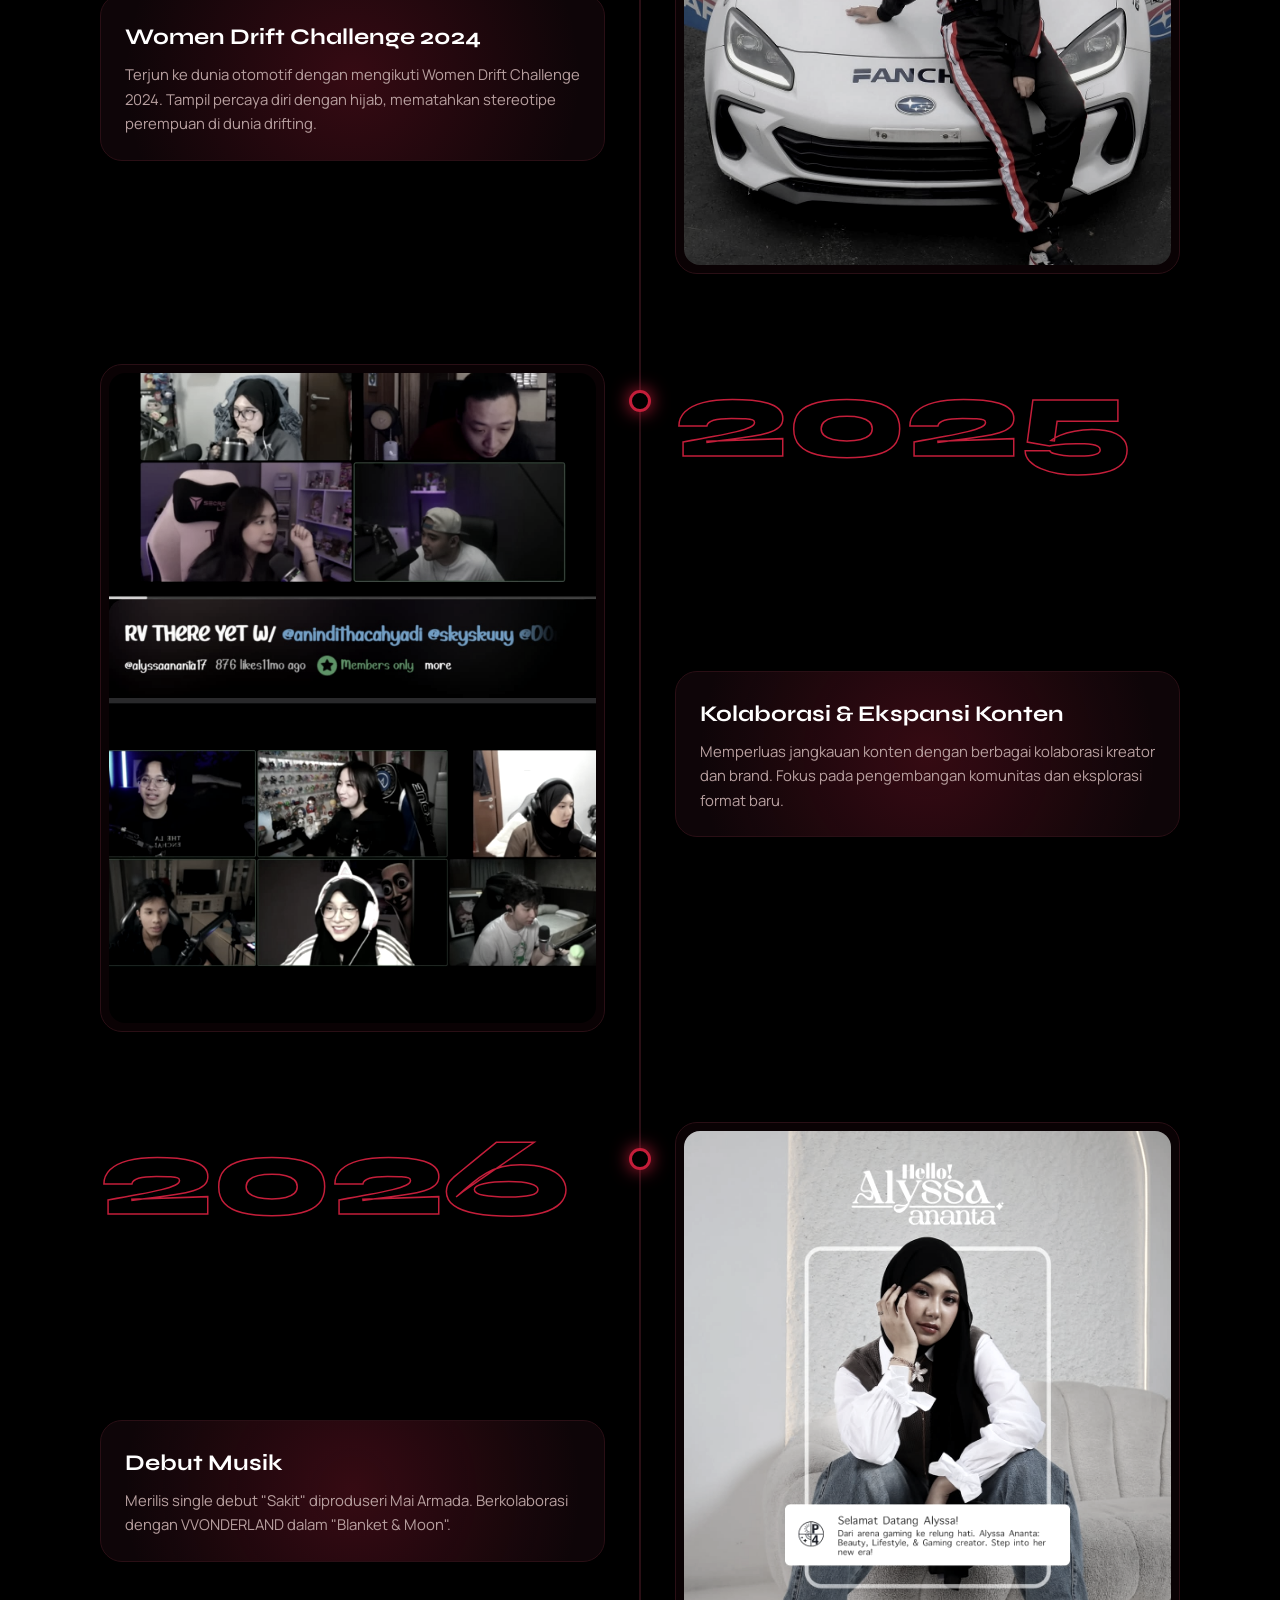
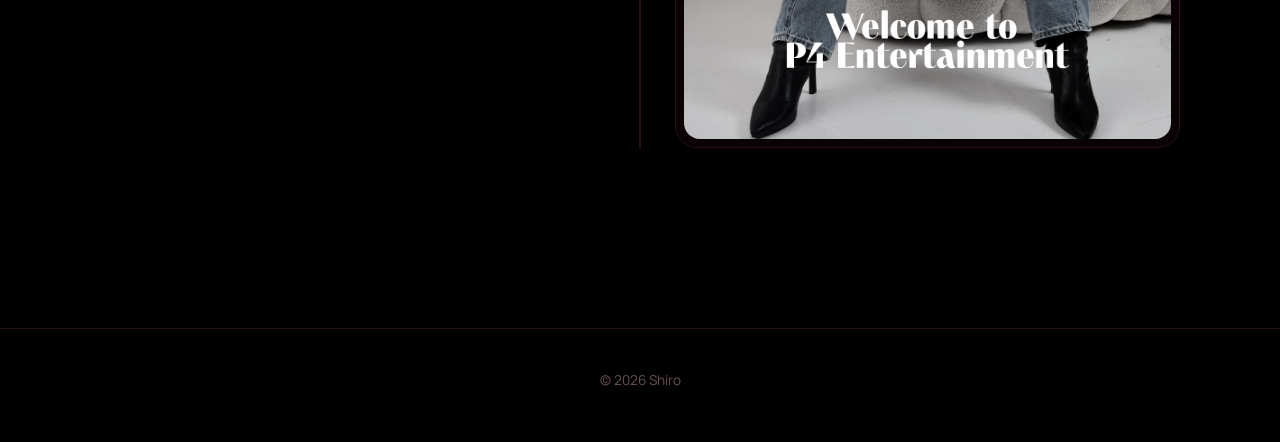
==== commit 6e0c01db: "Update karier.html" ====
--- a/karier.html
+++ b/karier.html
@@ -70,7 +70,7 @@
             </div>
             <div class="timeline-content">
                 <h3>Ekspansi ke Gaming & Streaming</h3>
-                <p>Mulai serius menekuni dunia gaming dan streaming. Bergabung dengan circle streamer Bala-Bala DeanKT.</p>
+                <p>Mulai serius menekuni dunia gaming dan streaming. Bergabung dengan circle streamer B2E.</p>
             </div>
             <div class="timeline-photo"><img src="foto/karier3.jpeg" alt="2022" loading="lazy"></div>
         </div>
@@ -81,7 +81,7 @@
             </div>
             <div class="timeline-content">
                 <h3>Brand Ambassador EVOS</h3>
-                <p>16 September 2023, resmi diperkenalkan sebagai Brand Ambassador EVOS Esports. Satu-satunya BA EVOS yang berhijab.</p>
+                <p>16 September 2023, resmi diperkenalkan sebagai Brand Ambassador EVOS Esports.</p>
             </div>
             <div class="timeline-photo"><img src="foto/karier4.jpeg" alt="2023" loading="lazy"></div>
         </div>
@@ -210,4 +210,4 @@
 
 <script src="extra.js"></script>
 </body>
-</html>+</html>
